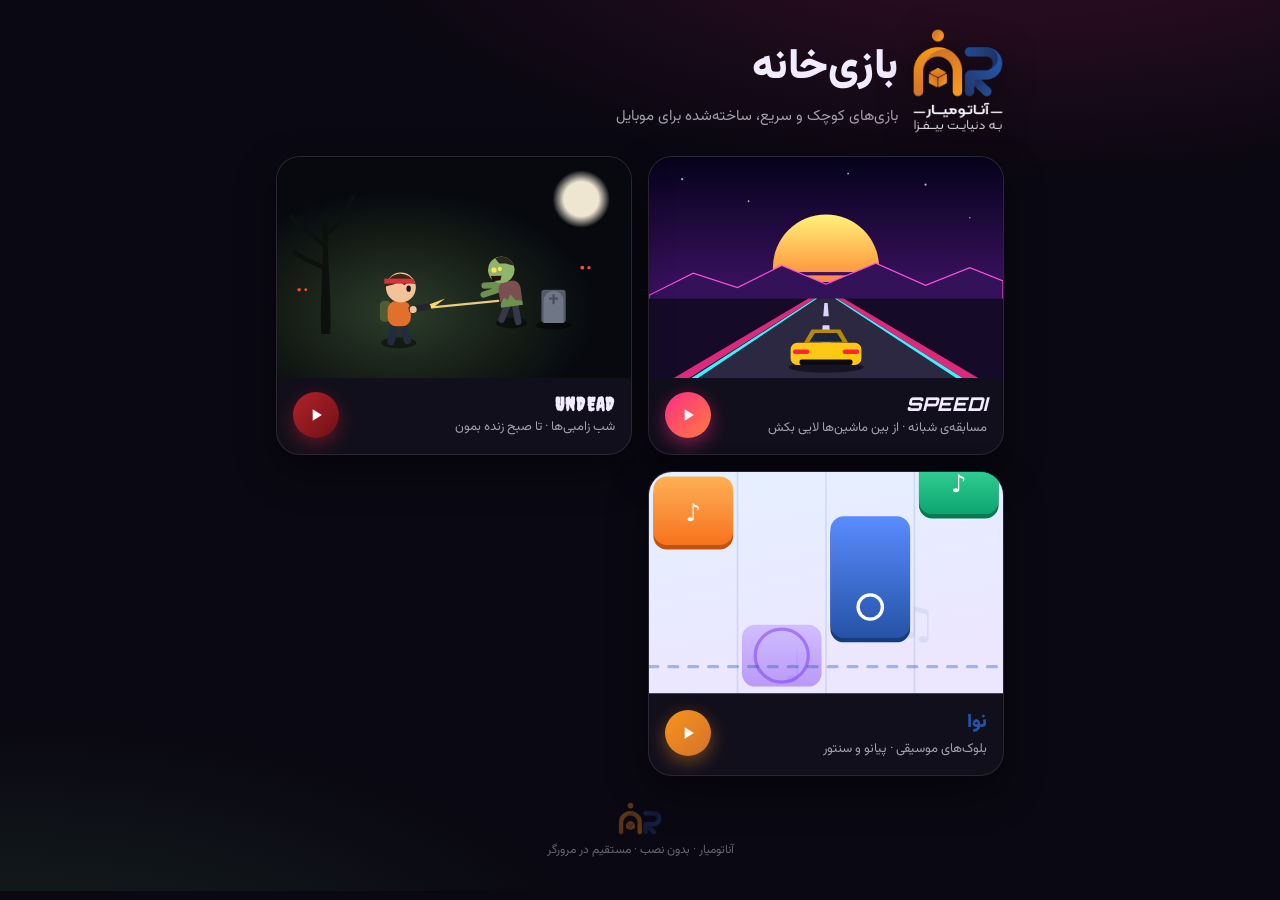
==== index.html @ 04ecf181 "Add Anatomyar logo to SPEEDI and UNDEAD, fix stuck input, one-file bundle SPEEDI and UNDEAD keep the" ====
<!doctype html>
<html lang="fa" dir="rtl">
<head>
<meta charset="utf-8">
<meta name="viewport" content="width=device-width,initial-scale=1,viewport-fit=cover">
<meta name="theme-color" content="#0a0812">
<meta name="mobile-web-app-capable" content="yes">
<meta name="apple-mobile-web-app-capable" content="yes">
<meta name="apple-mobile-web-app-status-bar-style" content="black-translucent">
<meta name="description" content="مجموعه‌ی بازی‌های کوچک و باکیفیت برای موبایل.">
<title>بازی‌خانه | آناتومیار</title>
<link rel="manifest" href="manifest.webmanifest">
<link rel="icon" href="brand/favicon.png" type="image/png">
<link rel="stylesheet" href="fonts/fonts.css">
<style>
  :root {
    --bg: #0a0812;
    --text: #f1ecff;
    --line: rgba(255, 255, 255, .1);
    --st: env(safe-area-inset-top, 0px);
    --sb: env(safe-area-inset-bottom, 0px);
  }
  * { box-sizing: border-box; -webkit-tap-highlight-color: transparent; }
  html, body { margin: 0; min-height: 100%; background: var(--bg); color: var(--text); font-family: Vazirmatn, system-ui, -apple-system, "Segoe UI", Tahoma, sans-serif; }
  body {
    background:
      radial-gradient(ellipse 90% 50% at 80% -10%, rgba(255, 46, 136, .18), transparent 60%),
      radial-gradient(ellipse 80% 50% at 0% 110%, rgba(110, 224, 122, .12), transparent 60%),
      var(--bg);
    background-attachment: fixed;
  }
  main { max-width: 760px; margin: 0 auto; padding: calc(28px + var(--st)) 16px calc(32px + var(--sb)); }
  header { display: flex; align-items: center; gap: 14px; margin-bottom: 22px; }
  header .brand-logo { flex: none; width: clamp(64px, 18vw, 92px); height: auto; filter: drop-shadow(0 6px 16px rgba(0, 0, 0, .5)); }
  footer .brand-mark { display: block; width: 44px; height: auto; margin: 0 auto 6px; opacity: .9; }
  h1 { margin: 0; font-size: clamp(30px, 9vw, 42px); font-weight: 900; letter-spacing: -.01em; }
  header p { margin: 4px 0 0; opacity: .65; font-size: 15px; }
  .grid { display: grid; gap: 16px; }
  @media (min-width: 620px) { .grid { grid-template-columns: 1fr 1fr; } }

  .card {
    position: relative;
    display: block;
    overflow: hidden;
    border-radius: 24px;
    color: inherit;
    text-decoration: none;
    border: 1px solid var(--line);
    background: #120f1c;
    box-shadow: 0 16px 40px rgba(0, 0, 0, .45);
    transition: transform .18s ease, box-shadow .18s ease;
  }
  .card:active { transform: scale(.98); }
  @media (hover: hover) { .card:hover { transform: translateY(-3px); box-shadow: 0 22px 50px rgba(0, 0, 0, .55); } }
  .art { display: block; width: 100%; aspect-ratio: 16 / 10; }
  .info { display: flex; align-items: center; gap: 12px; padding: 14px 16px 16px; }
  .info div { flex: 1; min-width: 0; }
  .info h2 { margin: 0; font-size: 19px; font-weight: 900; }
  .info p { margin: 2px 0 0; font-size: 13px; opacity: .65; }
  .play {
    flex: none;
    width: 46px; height: 46px;
    border-radius: 50%;
    display: grid; place-items: center;
    color: #fff;
  }
  .speedi .play { background: linear-gradient(135deg, #ff2e88, #ff7a3d); box-shadow: 0 6px 18px rgba(255, 46, 136, .45); }
  .undead .play { background: linear-gradient(135deg, #b3232a, #6e1016); box-shadow: 0 6px 18px rgba(179, 35, 42, .45); }
  .title-speedi { font-family: Orbitron, sans-serif; font-style: italic; }
  .title-undead { font-family: Creepster, sans-serif; letter-spacing: .06em; }
  .nava .play { background: linear-gradient(135deg, #f7941d, #d4722a); box-shadow: 0 6px 18px rgba(247, 148, 29, .4); }
  .title-nava { font-size: 22px; background: linear-gradient(135deg, #f7941d, #2453a6 80%); -webkit-background-clip: text; background-clip: text; color: transparent; }
  footer { margin-top: 26px; text-align: center; font-size: 12px; opacity: .4; }
</style>
</head>
<body>
<main>
  <header>
    <img class="brand-logo" src="brand/logo-light.webp" alt="آناتومیار — به دنیایت بیفزا" width="220" height="254">
    <div>
      <h1>بازی‌خانه</h1>
      <p>بازی‌های کوچک و سریع، ساخته‌شده برای موبایل</p>
    </div>
  </header>

  <div class="grid">
    <a class="card speedi" href="speedi/">
      <svg class="art" viewBox="0 0 320 200" preserveAspectRatio="xMidYMid slice" aria-hidden="true">
        <defs>
          <linearGradient id="sSky" x1="0" y1="0" x2="0" y2="1"><stop offset="0" stop-color="#05021a"/><stop offset=".6" stop-color="#3a1160"/><stop offset="1" stop-color="#9c2d6c"/></linearGradient>
          <linearGradient id="sSun" x1="0" y1="0" x2="0" y2="1"><stop offset="0" stop-color="#fff27a"/><stop offset=".5" stop-color="#ffa043"/><stop offset="1" stop-color="#ff2e88"/></linearGradient>
        </defs>
        <rect width="320" height="200" fill="url(#sSky)"/>
        <g fill="#fff" opacity=".7"><circle cx="30" cy="20" r="1"/><circle cx="90" cy="40" r=".8"/><circle cx="250" cy="25" r="1"/><circle cx="290" cy="55" r=".7"/><circle cx="180" cy="15" r=".8"/></g>
        <circle cx="160" cy="100" r="48" fill="url(#sSun)"/>
        <g fill="#3a1160"><rect x="100" y="104" width="120" height="3"/><rect x="100" y="113" width="120" height="4"/><rect x="100" y="123" width="120" height="6"/></g>
        <path d="M0 125 40 105 80 118 120 98 160 115 205 96 250 116 290 100 320 112V130H0z" fill="#34125a" stroke="#ff4fd8" stroke-width="1"/>
        <rect y="128" width="320" height="72" fill="#150b28"/>
        <path d="M150 128h20l110 72H40z" fill="#2c2842"/>
        <path d="M150 128h2L44 200h-6zM170 128h-2l110 72h6z" fill="#39f3ff"/>
        <path d="M144 128h6L36 200H22zM176 128h-6l114 72h14z" fill="#ff2e88" opacity=".85"/>
        <path d="M158.5 132h3l1 12h-5zM157 152h6l2 22h-10z" fill="#dcd4ff"/>
        <g transform="translate(160 186)">
          <ellipse cy="4" rx="34" ry="5" fill="#000" opacity=".5"/>
          <rect x="-32" y="-18" width="64" height="20" rx="6" fill="#ffc814"/>
          <path d="M-20-18l7-12h26l7 12z" fill="#b38a0c"/>
          <path d="M-15-19l5-8h20l5 8z" fill="#1c2340"/>
          <rect x="-30" y="-12" width="15" height="4" rx="2" fill="#ff2442"/>
          <rect x="15" y="-12" width="15" height="4" rx="2" fill="#ff2442"/>
          <rect x="-24" y="-3" width="48" height="5" rx="2" fill="#0a0a10"/>
        </g>
      </svg>
      <div class="info">
        <div><h2 class="title-speedi">SPEEDI</h2><p>مسابقه‌ی شبانه · از بین ماشین‌ها لایی بکش</p></div>
        <span class="play"><svg viewBox="0 0 24 24" width="20" height="20"><path fill="currentColor" d="M8 5v14l11-7z"/></svg></span>
      </div>
    </a>

    <a class="card undead" href="zombie/">
      <svg class="art" viewBox="0 0 320 200" preserveAspectRatio="xMidYMid slice" aria-hidden="true">
        <defs>
          <radialGradient id="zLight" cx=".35" cy=".7" r=".55"><stop offset="0" stop-color="#2c3d2a"/><stop offset=".6" stop-color="#151d16"/><stop offset="1" stop-color="#07090f"/></radialGradient>
          <radialGradient id="zMoon" cx=".5" cy=".5" r=".5"><stop offset=".6" stop-color="#efe6d2"/><stop offset="1" stop-color="#efe6d2" stop-opacity="0"/></radialGradient>
        </defs>
        <rect width="320" height="200" fill="url(#zLight)"/>
        <circle cx="275" cy="38" r="26" fill="url(#zMoon)"/>
        <g fill="#0d110e">
          <path d="M40 160c-2-40 4-70 0-110l6 0c-2 40 4 70 2 110z"/>
          <path d="M43 80c-12-12-22-14-30-26M44 70c14-10 20-22 24-34M42 100c-10-6-18-6-26-14" stroke="#0d110e" stroke-width="4" fill="none" stroke-linecap="round"/>
        </g>
        <g transform="translate(250 150)">
          <ellipse cy="2" rx="16" ry="4" fill="#000" opacity=".5"/>
          <rect x="-11" y="-30" width="22" height="30" rx="3" fill="#555b69"/>
          <path d="M-9 0v-20a9 9 0 0 1 18 0V0z" fill="#6f7686"/>
          <rect x="-1" y="-26" width="2" height="9" fill="#4a4f5b"/><rect x="-4" y="-23" width="8" height="2" fill="#4a4f5b"/>
        </g>
        <g transform="translate(110 168)">
          <ellipse rx="16" ry="5" fill="#000" opacity=".45"/>
          <path d="M-3-18l-4 17M3-18l5 16" stroke="#232b42" stroke-width="6.5" stroke-linecap="round"/>
          <rect x="-17" y="-38" width="10" height="19" rx="4" fill="#4f5d34"/>
          <rect x="-10" y="-38" width="21" height="23" rx="8" fill="#e0702a"/>
          <circle cx="2" cy="-50" r="13.5" fill="#f2c39a"/>
          <path d="M-12-51a14 14 0 0 1 27-2l-6-2-4 3-4-4-5 3z" fill="#3e2616"/>
          <rect x="-13" y="-58" width="27" height="4.5" fill="#d6333a"/>
          <ellipse cx="9" cy="-49" rx="2" ry="2.8" fill="#1c1512"/>
          <g transform="translate(1 -30) rotate(-8)"><rect x="8" y="-2" width="19" height="6" rx="2" fill="#23262d"/><circle cx="12" cy="1.5" r="3.2" fill="#f2c39a"/></g>
          <path d="M28-35l14-5-12 9z" fill="#ffd36b"/>
        </g>
        <path d="M140 136l60-6" stroke="#ffdc8c" stroke-width="2" stroke-linecap="round" opacity=".9"/>
        <g transform="translate(212 150) scale(-1 1)">
          <ellipse rx="14" ry="5" fill="#000" opacity=".45"/>
          <path d="M-3-18l-3 17M3-18l6 15" stroke="#33384a" stroke-width="6" stroke-linecap="round"/>
          <g transform="rotate(8 0 -18)">
            <path d="M0-35l22-2M3-33l21 4" stroke="#6f9150" stroke-width="5.5" stroke-linecap="round"/>
            <rect x="-10" y="-38" width="20" height="23" rx="7" fill="#7a4f4f"/>
            <path d="M-4-20l4-6 3 5 3-3 4 6v3h-20v-4z" fill="#6f9150"/>
            <circle cx="5" cy="-49" r="12" fill="#8fb56a"/>
            <path d="M-7-51a12 12 0 0 1 16-9l-3 5-6 1z" fill="#2e2620"/>
            <circle cx="11.6" cy="-49.6" r="2.4" fill="#ffe15a"/><circle cx="6.2" cy="-50" r="1.9" fill="#ffe15a"/>
            <path d="M5.6-43.6l9.6-1.2-1.2 5h-7z" fill="#2b0d0d"/>
          </g>
        </g>
        <g fill="#ff4630"><circle cx="276" cy="100" r="1.8"/><circle cx="282" cy="100" r="1.5"/><circle cx="20" cy="120" r="1.6"/><circle cx="26" cy="120" r="1.3"/></g>
      </svg>
      <div class="info">
        <div><h2 class="title-undead">UNDEAD</h2><p>شب زامبی‌ها · تا صبح زنده بمون</p></div>
        <span class="play"><svg viewBox="0 0 24 24" width="20" height="20"><path fill="currentColor" d="M8 5v14l11-7z"/></svg></span>
      </div>
    </a>

    <a class="card nava" href="nava/">
      <svg class="art" viewBox="0 0 320 200" preserveAspectRatio="xMidYMid slice" aria-hidden="true">
        <defs>
          <linearGradient id="nBg" x1="0" y1="0" x2=".3" y2="1"><stop offset="0" stop-color="#e4f0ff"/><stop offset="1" stop-color="#ece6ff"/></linearGradient>
          <linearGradient id="nO" x1="0" y1="0" x2="0" y2="1"><stop offset="0" stop-color="#ffb057"/><stop offset="1" stop-color="#f7731d"/></linearGradient>
          <linearGradient id="nB" x1="0" y1="0" x2="0" y2="1"><stop offset="0" stop-color="#5b8cff"/><stop offset="1" stop-color="#2453a6"/></linearGradient>
          <linearGradient id="nP" x1="0" y1="0" x2="0" y2="1"><stop offset="0" stop-color="#b28bff"/><stop offset="1" stop-color="#7c3aed"/></linearGradient>
          <linearGradient id="nG" x1="0" y1="0" x2="0" y2="1"><stop offset="0" stop-color="#3ee0a0"/><stop offset="1" stop-color="#0ea371"/></linearGradient>
        </defs>
        <rect width="320" height="200" fill="url(#nBg)"/>
        <g fill="#2453a6" opacity=".08" font-size="40" font-weight="900"><text x="30" y="60">♪</text><text x="260" y="150">♫</text><text x="140" y="190">♩</text></g>
        <g stroke="#2453a6" stroke-opacity=".12" stroke-width="1.5"><path d="M80 0v200M160 0v200M240 0v200"/></g>
        <g font-size="22" font-weight="900" fill="#fff" text-anchor="middle">
          <rect x="4" y="8" width="72" height="62" rx="12" fill="#c4520e"/><rect x="4" y="4" width="72" height="62" rx="12" fill="url(#nO)"/><text x="40" y="44">♪</text>
          <rect x="164" y="44" width="72" height="110" rx="12" fill="#1a3b7a"/><rect x="164" y="40" width="72" height="110" rx="12" fill="url(#nB)"/>
          <circle cx="200" cy="122" r="11" fill="none" stroke="#fff" stroke-width="3"/>
          <rect x="84" y="138" width="72" height="56" rx="12" fill="url(#nP)" opacity=".45"/>
          <rect x="244" y="-14" width="72" height="56" rx="12" fill="#077a54"/><rect x="244" y="-18" width="72" height="56" rx="12" fill="url(#nG)"/><text x="280" y="18">♪</text>
        </g>
        <circle cx="120" cy="166" r="24" fill="none" stroke="#7c3aed" stroke-width="3" opacity=".5"/>
        <path d="M0 176h320" stroke="#2453a6" stroke-width="3" stroke-dasharray="8 10" stroke-linecap="round" opacity=".35"/>
      </svg>
      <div class="info">
        <div><h2 class="title-nava">نوا</h2><p>بلوک‌های موسیقی · پیانو و سنتور</p></div>
        <span class="play"><svg viewBox="0 0 24 24" width="20" height="20"><path fill="currentColor" d="M8 5v14l11-7z"/></svg></span>
      </div>
    </a>
  </div>

  <footer><img class="brand-mark" src="brand/mark.webp" alt="" width="120" height="91">آناتومیار · بدون نصب · مستقیم در مرورگر</footer>
</main>
</body>
</html>
---- fonts/fonts.css ----
/* Local copies of the web fonts (SIL Open Font License, see OFL-*.txt) so the games work offline. */
@font-face { font-family: Vazirmatn; src: url("Vazirmatn.woff2") format("woff2"); font-weight: 100 900; font-display: swap; }
@font-face { font-family: Orbitron; src: url("orbitron-latin-700-normal.woff2") format("woff2"); font-weight: 700; font-display: swap; }
@font-face { font-family: Orbitron; src: url("orbitron-latin-800-normal.woff2") format("woff2"); font-weight: 800 900; font-display: swap; }
@font-face { font-family: Creepster; src: url("creepster-latin-400-normal.woff2") format("woff2"); font-weight: 400; font-display: swap; }
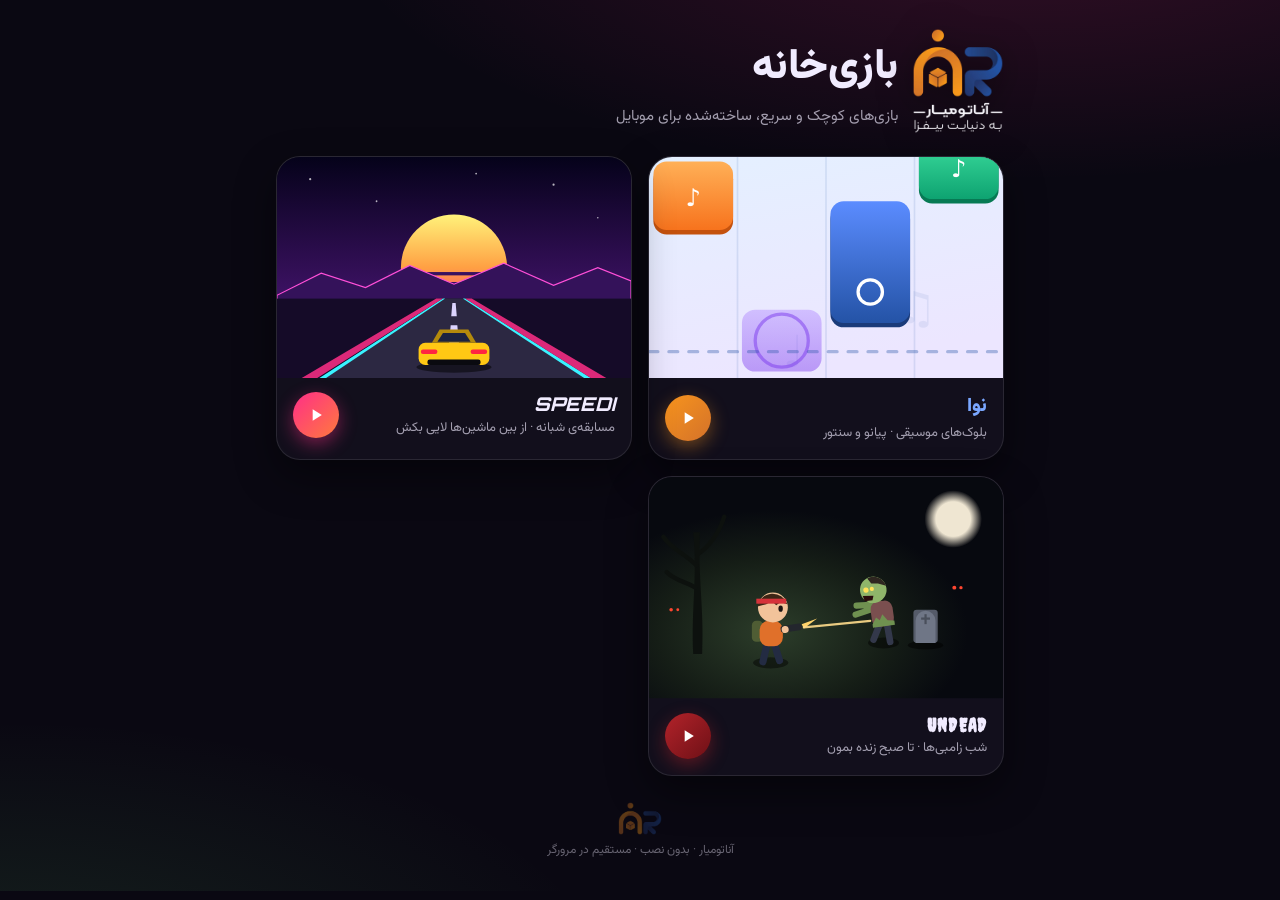
==== commit f3b9fdd3: "NAVA first; NAVA menu fits phones in both orientations - Home page (and the one-file bundle) lists N" ====
--- a/index.html
+++ b/index.html
@@ -69,7 +69,7 @@
   .title-speedi { font-family: Orbitron, sans-serif; font-style: italic; }
   .title-undead { font-family: Creepster, sans-serif; letter-spacing: .06em; }
   .nava .play { background: linear-gradient(135deg, #f7941d, #d4722a); box-shadow: 0 6px 18px rgba(247, 148, 29, .4); }
-  .title-nava { font-size: 22px; background: linear-gradient(135deg, #f7941d, #2453a6 80%); -webkit-background-clip: text; background-clip: text; color: transparent; }
+  .title-nava { font-size: 22px; background: linear-gradient(135deg, #ffb057, #7aa7ff 80%); -webkit-background-clip: text; background-clip: text; color: transparent; }
   footer { margin-top: 26px; text-align: center; font-size: 12px; opacity: .4; }
 </style>
 </head>
@@ -84,6 +84,34 @@
   </header>
 
   <div class="grid">
+    <a class="card nava" href="nava/">
+      <svg class="art" viewBox="0 0 320 200" preserveAspectRatio="xMidYMid slice" aria-hidden="true">
+        <defs>
+          <linearGradient id="nBg" x1="0" y1="0" x2=".3" y2="1"><stop offset="0" stop-color="#e4f0ff"/><stop offset="1" stop-color="#ece6ff"/></linearGradient>
+          <linearGradient id="nO" x1="0" y1="0" x2="0" y2="1"><stop offset="0" stop-color="#ffb057"/><stop offset="1" stop-color="#f7731d"/></linearGradient>
+          <linearGradient id="nB" x1="0" y1="0" x2="0" y2="1"><stop offset="0" stop-color="#5b8cff"/><stop offset="1" stop-color="#2453a6"/></linearGradient>
+          <linearGradient id="nP" x1="0" y1="0" x2="0" y2="1"><stop offset="0" stop-color="#b28bff"/><stop offset="1" stop-color="#7c3aed"/></linearGradient>
+          <linearGradient id="nG" x1="0" y1="0" x2="0" y2="1"><stop offset="0" stop-color="#3ee0a0"/><stop offset="1" stop-color="#0ea371"/></linearGradient>
+        </defs>
+        <rect width="320" height="200" fill="url(#nBg)"/>
+        <g fill="#2453a6" opacity=".08" font-size="40" font-weight="900"><text x="30" y="60">♪</text><text x="260" y="150">♫</text><text x="140" y="190">♩</text></g>
+        <g stroke="#2453a6" stroke-opacity=".12" stroke-width="1.5"><path d="M80 0v200M160 0v200M240 0v200"/></g>
+        <g font-size="22" font-weight="900" fill="#fff" text-anchor="middle">
+          <rect x="4" y="8" width="72" height="62" rx="12" fill="#c4520e"/><rect x="4" y="4" width="72" height="62" rx="12" fill="url(#nO)"/><text x="40" y="44">♪</text>
+          <rect x="164" y="44" width="72" height="110" rx="12" fill="#1a3b7a"/><rect x="164" y="40" width="72" height="110" rx="12" fill="url(#nB)"/>
+          <circle cx="200" cy="122" r="11" fill="none" stroke="#fff" stroke-width="3"/>
+          <rect x="84" y="138" width="72" height="56" rx="12" fill="url(#nP)" opacity=".45"/>
+          <rect x="244" y="-14" width="72" height="56" rx="12" fill="#077a54"/><rect x="244" y="-18" width="72" height="56" rx="12" fill="url(#nG)"/><text x="280" y="18">♪</text>
+        </g>
+        <circle cx="120" cy="166" r="24" fill="none" stroke="#7c3aed" stroke-width="3" opacity=".5"/>
+        <path d="M0 176h320" stroke="#2453a6" stroke-width="3" stroke-dasharray="8 10" stroke-linecap="round" opacity=".35"/>
+      </svg>
+      <div class="info">
+        <div><h2 class="title-nava">نوا</h2><p>بلوک‌های موسیقی · پیانو و سنتور</p></div>
+        <span class="play"><svg viewBox="0 0 24 24" width="20" height="20"><path fill="currentColor" d="M8 5v14l11-7z"/></svg></span>
+      </div>
+    </a>
+
     <a class="card speedi" href="speedi/">
       <svg class="art" viewBox="0 0 320 200" preserveAspectRatio="xMidYMid slice" aria-hidden="true">
         <defs>
@@ -168,33 +196,6 @@
       </div>
     </a>
 
-    <a class="card nava" href="nava/">
-      <svg class="art" viewBox="0 0 320 200" preserveAspectRatio="xMidYMid slice" aria-hidden="true">
-        <defs>
-          <linearGradient id="nBg" x1="0" y1="0" x2=".3" y2="1"><stop offset="0" stop-color="#e4f0ff"/><stop offset="1" stop-color="#ece6ff"/></linearGradient>
-          <linearGradient id="nO" x1="0" y1="0" x2="0" y2="1"><stop offset="0" stop-color="#ffb057"/><stop offset="1" stop-color="#f7731d"/></linearGradient>
-          <linearGradient id="nB" x1="0" y1="0" x2="0" y2="1"><stop offset="0" stop-color="#5b8cff"/><stop offset="1" stop-color="#2453a6"/></linearGradient>
-          <linearGradient id="nP" x1="0" y1="0" x2="0" y2="1"><stop offset="0" stop-color="#b28bff"/><stop offset="1" stop-color="#7c3aed"/></linearGradient>
-          <linearGradient id="nG" x1="0" y1="0" x2="0" y2="1"><stop offset="0" stop-color="#3ee0a0"/><stop offset="1" stop-color="#0ea371"/></linearGradient>
-        </defs>
-        <rect width="320" height="200" fill="url(#nBg)"/>
-        <g fill="#2453a6" opacity=".08" font-size="40" font-weight="900"><text x="30" y="60">♪</text><text x="260" y="150">♫</text><text x="140" y="190">♩</text></g>
-        <g stroke="#2453a6" stroke-opacity=".12" stroke-width="1.5"><path d="M80 0v200M160 0v200M240 0v200"/></g>
-        <g font-size="22" font-weight="900" fill="#fff" text-anchor="middle">
-          <rect x="4" y="8" width="72" height="62" rx="12" fill="#c4520e"/><rect x="4" y="4" width="72" height="62" rx="12" fill="url(#nO)"/><text x="40" y="44">♪</text>
-          <rect x="164" y="44" width="72" height="110" rx="12" fill="#1a3b7a"/><rect x="164" y="40" width="72" height="110" rx="12" fill="url(#nB)"/>
-          <circle cx="200" cy="122" r="11" fill="none" stroke="#fff" stroke-width="3"/>
-          <rect x="84" y="138" width="72" height="56" rx="12" fill="url(#nP)" opacity=".45"/>
-          <rect x="244" y="-14" width="72" height="56" rx="12" fill="#077a54"/><rect x="244" y="-18" width="72" height="56" rx="12" fill="url(#nG)"/><text x="280" y="18">♪</text>
-        </g>
-        <circle cx="120" cy="166" r="24" fill="none" stroke="#7c3aed" stroke-width="3" opacity=".5"/>
-        <path d="M0 176h320" stroke="#2453a6" stroke-width="3" stroke-dasharray="8 10" stroke-linecap="round" opacity=".35"/>
-      </svg>
-      <div class="info">
-        <div><h2 class="title-nava">نوا</h2><p>بلوک‌های موسیقی · پیانو و سنتور</p></div>
-        <span class="play"><svg viewBox="0 0 24 24" width="20" height="20"><path fill="currentColor" d="M8 5v14l11-7z"/></svg></span>
-      </div>
-    </a>
   </div>
 
   <footer><img class="brand-mark" src="brand/mark.webp" alt="" width="120" height="91">آناتومیار · بدون نصب · مستقیم در مرورگر</footer>
